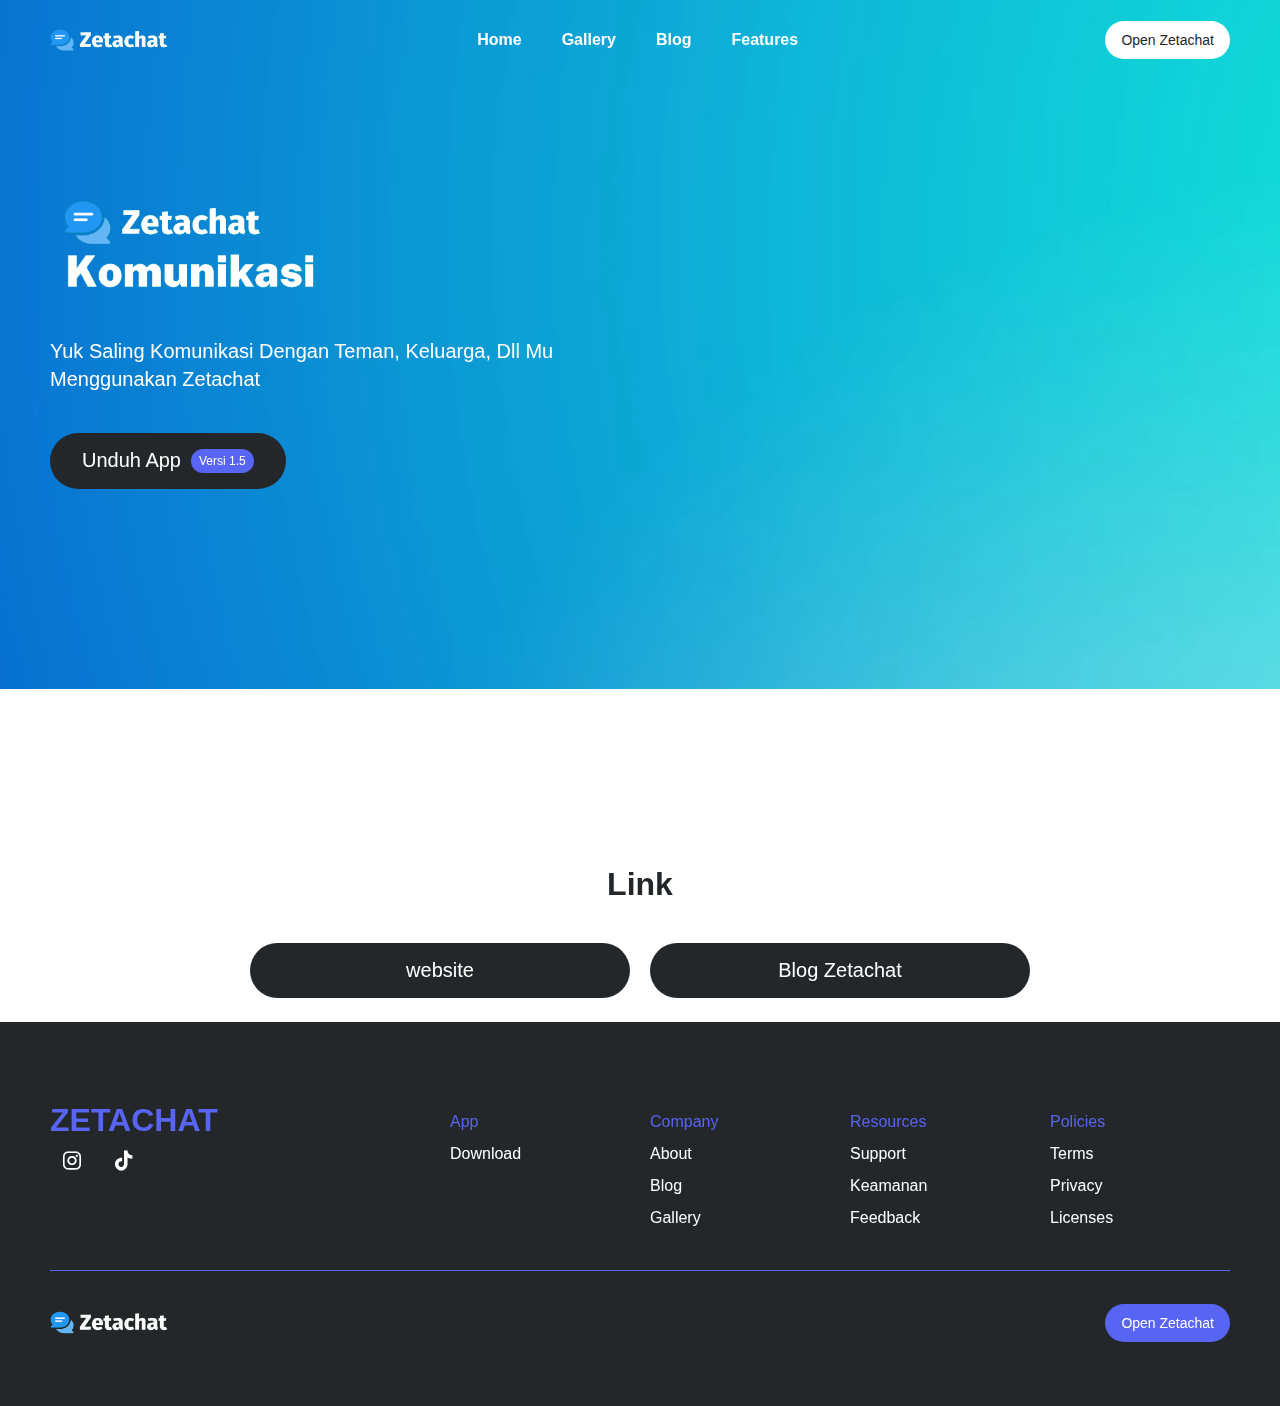
==== Link/index.html @ 3ad760a0 "first commit" ====
<!DOCTYPE html>
<html lang="en">

<head>
  <meta charset="UTF-8" />
  <meta http-equiv="X-UA-Compatible" content="IE=edge" />
  <meta name="viewport" content="width=device-width, initial-scale=1.0" />
  <title>Zetachat | Link</title>
  <link rel="icon" href="./assets/images/favicon.ico">
  <link rel="stylesheet" href="https://cdn.jsdelivr.net/npm/boxicons@latest/css/boxicons.min.css">
  <!-- or -->
  <link rel="stylesheet" href="https://unpkg.com/boxicons@latest/css/boxicons.min.css">
  <link rel="stylesheet" href="./assets/css/styles.css" />
</head>

<body>

  <div class="background">
    <!-- HEADER -->
    <header>

      <nav class="nav container">

        <a href="../Link/" class="nav__logo">
          <img src="assets/images/logo/1.png" alt="Zetachat" class="nav__logo-image" style="width: 120px;">
        </a>

        <div class="nav__menu">

          <a href="../Link/" class="nav__menu-logo nav__logo">
            <img src="assets/images/logo/2.png" alt="Zetachat" class="nav__logo-image">
          </a>

          <div class="nav__menu-divider"></div>

          <ul class="nav__list">
            <li class="nav__list-item">
              <a href="../Link/" class="nav__list-link">Home</a>
            </li>
            <li class="nav__list-item">
              <a href="../Link/" class="nav__list-link">Gallery</a>
            </li>
            <li class="nav__list-item">
              <a href="../Link/" class="nav__list-link">Blog</a>
            </li>
            <li class="nav__list-item">
              <a href="../Link/" class="nav__list-link">Features</a>
            </li>
          </ul>

          <button class="btn btn--action btn--close">
            <svg width="24" height="24" viewBox="0 0 12 12">
              <g fill="none" fill-rule="evenodd" aria-hidden="true">
                <path d="M0 0h12v12H0"></path>
                <path fill="currentColor"
                  d="M9.5 3.205L8.795 2.5 6 5.295 3.205 2.5l-.705.705L5.295 6 2.5 8.795l.705.705L6 6.705 8.795 9.5l.705-.705L6.705 6">
                </path>
              </g>
            </svg>
          </button>

          <div class="nav__menu-footer">
            <a href="/assets/aplikasi/Zetachat-1_5_debug.apk" class="btn btn--action btn--small btn--brand">
              <svg width="24" height="24" viewBox="0 0 24 24" class="btn__icon">
                <g fill="currentColor">
                  <path
                    d="M17.707 10.708L16.293 9.29398L13 12.587V2.00098H11V12.587L7.70697 9.29398L6.29297 10.708L12 16.415L17.707 10.708Z">
                  </path>
                  <path
                    d="M18 18.001V20.001H6V18.001H4V20.001C4 21.103 4.897 22.001 6 22.001H18C19.104 22.001 20 21.103 20 20.001V18.001H18Z">
                  </path>
                </g>
              </svg>
              Unduh App
            </a>
          </div>

        </div>

        <div class="nav__btn-group">
          <a href="/" class="btn btn--small btn--light">Open Zetachat</a>
          <button class="btn btn--action btn--open">
            <svg width="40" height="40" viewBox="0 0 40 40">
              <path fill="#fff" fill-rule="evenodd" clip-rule="evenodd"
                d="M33.3327 10H6.66602V15H33.3327V10ZM6.66602 18.3317H33.3327V23.3317H6.66602V18.3317ZM6.66602 26.665H33.3327V31.665H6.66602V26.665Z">
              </path>
            </svg>
          </button>
        </div>

      </nav>

    </header>

    <!-- SHOWCASE -->
    <section class="showcase">

      <div class="row container">

        <div class="showcase__images">
          <img src="assets/images/phone.png" alt="Zetachat" class="showcase__images-wumpus">
          <img src="assets/images/logo/3.png" alt="Zetachat" class="showcase__images-nitro">
        </div>

        <p class="showcase__paragraph adaptive-font adaptive-font--medium">
          Yuk Saling Komunikasi Dengan Teman, Keluarga, Dll Mu Menggunakan Zetachat
        </p>

        <div class="showcase__btn-group btn-group">
          <a href="/assets/aplikasi/Zetachat-1_5_debug.apk" class="btn btn--action btn--large btn--dark btn-group-btn">Unduh App<span
              class="btn-group-btn-pill">Versi 1.5</span></a>
        </div>

      </div>

    </section>

    <video loop autoplay class="background__video">
      <source src="assets/images/bg/bg.webm" type="video/webm">
      <source src="assets/images/bg/bg.mp4" type="video/mp4">
    </video>

  </div>

  <main>
    <!-- BENEFITS -->
    <div class="benefits__footer">
      <h3 class="benefits__footer-title adaptive-font">Link</h3>
      <div class="benefits__footer-btn-group btn-group">
        <a href="https://www.zetachat.my.id/" class="btn btn--action btn--large btn--dark btn-group-btn">website</a>
        <a href="https://www.blog-zetachat.my.id/" class="btn btn--action btn--large btn--dark btn-group-btn">Blog Zetachat</a>
      </div>
    </div>

    </div>

  </main>

  <!-- FOOTER -->
  <footer class="footer">

    <div class="row container">

      <div class="footer__info">
        <h4 class="footer__info-title">Zetachat</h4>
        <div style="padding: 10px;">
          <a href="https://www.instagram.com/zetachatid/?hl=id" class="footer__info-socials"><i class='bx bxl-instagram'></i></a>
          <a href="https://www.tiktok.com/@zetachatid" class="footer__info-socials"><i class='bx bxl-tiktok'></i></a>
        </div>
      </div>

      <div class="footer__spacer"></div>

      <div class="footer__group">
        <h5 class="footer__group-title">App</h5>
        <a href="/assets/aplikasi/Zetachat-1_5_debug.apk" class="footer__group-link">Download</a>
      </div>

      <div class="footer__group">
        <h5 class="footer__group-title">Company</h5>
        <a href="../Link/" class="footer__group-link">About</a>
        <a href="../Link/" class="footer__group-link">Blog</a>
        <a href="../Link/" class="footer__group-link">Gallery</a>
      </div>

      <div class="footer__group">
        <h5 class="footer__group-title">Resources</h5>
        <a href="../Link/" class="footer__group-link">Support</a>
        <a href="../Link/" class="footer__group-link">Keamanan</a>
        <a href="../Link/" class="footer__group-link">Feedback</a>
      </div>

      <div class="footer__group">
        <h5 class="footer__group-title">Policies</h5>
        <a href="../Link/" class="footer__group-link">Terms</a>
        <a href="../Link/" class="footer__group-link">Privacy</a>
        <a href="../Link/" class="footer__group-link">Licenses</a>
      </div>

      <div class="footer__divider"></div>

    </div>

    <div class="footer__misc container">
      <a href="../Link/" class="nav__logo">
        <img src="assets/images/logo/1.png" alt="Zetachat" class="nav__logo-image" style="width: 120px;">
      </a>
      <a href="" class="btn btn--small btn--brand">Open Zetachat</a>
    </div>

  </footer>
  <script src="./assets/js/app.js"></script>
</body>

</html>
---- Link/assets/css/styles.css ----
@font-face {
  font-family: "whitney";
  src: url("../../fonts/whitneylight.woff") format("woff");
  font-weight: 300;
}
@font-face {
  font-family: "whitney";
  src: url("../../fonts/whitneybook.woff") format("woff");
  font-weight: 400;
}
@font-face {
  font-family: "whitney";
  src: url("../../fonts/whitneybold.woff") format("woff");
  font-weight: 800;
}
:root {
  --light-color: #fff;
  --dark-color: #23272a;
  --brand-color: #5865f2;
  --card-gradient-1: linear-gradient(142.53deg, #00a295, #26e8f4 98.75%), #3dcda7;
  --card-gradient-2: linear-gradient(321.82deg, #21f2ff, #4181ff 59.22%, #4475ff 98.02%), #7196ff;
  --card-gradient-3: linear-gradient(138.46deg, #3e70ff 1.48%, #9a98ff 98.75%), #ff73fa;
  --card-gradient-4: linear-gradient(141.85deg, #7e7bff, #ff73fa);
  --card-gradient-5: linear-gradient(141.48deg, #f837ee 1.35%, #ffcd4b);
  --card-gradient-6: linear-gradient(321.73deg, #ffcd4b -1.09%, #ee6315 100.65%);
  --font-size-normal: 1.6rem;
  --font-size-medium: clamp(1.6rem, 2vw, 2rem);
  --font-size-large: clamp(2rem, 4vw, 4rem);
  --number-of-columns: 4;
  --page-gutter: 2.4rem;
  --whitney-font: "whitney", "Helvetica", sans-serif;
}
@media screen and (min-width: 48em) {
  :root {
    --number-of-columns: 8;
    --page-gutter: 4rem;
  }
}
@media screen and (min-width: 64em) {
  :root {
    --number-of-columns: 12;
  }
}

*,
*::before,
*::after {
  margin: 0;
  padding: 0;
  box-sizing: border-box;
}

html {
  font-size: 62.5%;
}

body {
  font-family: var(--whitney-font);
  font-size: var(--font-size-normal);
  line-height: 1.15;
  color: var(--light-color);
  font-weight: 300;
}

a {
  text-decoration: none;
  color: inherit;
}

ul {
  list-style: none;
}

img,
picture {
  display: block;
  max-width: 100%;
}

input,
button {
  font: inherit;
  background-color: transparent;
  border: none;
}

.adaptive-font {
  text-align: center;
}
.adaptive-font--medium {
  font-size: var(--font-size-medium);
  line-height: 140%;
}
.adaptive-font--large {
  font-size: var(--font-size-large);
}

.btn {
  border-radius: 4rem;
  cursor: pointer;
  transition-property: background-color, box-shadow, color;
  transition-duration: 0.2s;
  transition-timing-function: ease-in-out;
}
.btn:hover {
  box-shadow: 0 0.8rem 1.5rem rgba(0, 0, 0, 0.2);
}
.btn--action {
  display: inline-flex;
  align-items: center;
  cursor: none;
}
.btn--light {
  background-color: var(--light-color);
  color: var(--dark-color);
}
.btn--light:hover {
  color: var(--brand-color);
}
.btn--small {
  font-size: 1.4rem;
  line-height: 2.4rem;
  font-weight: 400;
  margin-right: 1.6rem;
  padding: 0.7rem 1.6rem;
}
.btn--brand {
  display: flex;
  justify-content: center;
  background-color: var(--brand-color);
  margin-right: 0;
}
.btn--brand:hover {
  background-color: #7983f5;
}
.btn__icon {
  margin-right: 0.8rem;
}
.btn--large {
  font-size: 2rem;
  padding: 1.6rem 3.2rem;
  border-radius: 2.8rem;
}
.btn--dark {
  background-color: var(--dark-color);
}
.btn--dark:hover {
  background-color: #36393f;
}
.btn--close {
  position: absolute;
  top: 2.4rem;
  right: 2.4rem;
  margin: -0.8rem;
  padding: 0.8rem;
  z-index: 999;
}
@media screen and (min-width: 64em) {
  .btn--small {
    margin-right: 0;
  }
  :is(.btn--open, .btn--close) {
    display: none;
    cursor: none;
  }
}

.btn-group {
  margin-top: 4rem;
}
.btn-group-btn {
  display: flex;
  justify-content: center;
  margin-bottom: 2.4rem;
  font-weight: 400;
}
.btn-group-btn-pill {
  background-color: var(--brand-color);
  border-radius: 2.4rem;
  padding-inline: 0.8rem;
  margin-left: 1rem;
  font-size: 1.2rem;
  line-height: 2.4rem;
  font-weight: 300;
}
@media screen and (min-width: 48em) {
  .btn-group {
    display: flex;
  }
  .btn-group-btn:first-child {
    margin-right: 4rem;
  }
}

.container {
  max-width: 126rem;
  margin-inline: auto;
  padding-inline: var(--page-gutter);
}

.row {
  display: grid;
  grid-template-columns: repeat(var(--number-of-columns), 1fr);
  -moz-column-gap: 2rem;
       column-gap: 2rem;
}
.row > * {
  grid-column: span var(--number-of-columns);
}

.nav {
  display: flex;
  align-items: center;
  justify-content: space-between;
  height: 8rem;
}
.nav__logo-image {
  display: block;
}
.nav__btn-group {
  display: flex;
  align-items: center;
}
.nav__backdrop {
  position: fixed;
  inset: 0;
  background-color: rgba(0, 0, 0, 0.3);
  z-index: 997;
}
.nav__menu {
  position: fixed;
  top: 0;
  right: 0;
  bottom: 0;
  z-index: 998;
  width: 33rem;
  background-color: var(--light-color);
  border-top-left-radius: 0.8rem;
  border-bottom-left-radius: 0.8rem;
  padding: 2.4rem 4.8rem 12rem 2.4rem;
  transform: translateX(33rem);
}
.nav__menu--active {
  transform: translateX(0);
  transition: transform 0.15s;
}
.nav__menu-divider {
  height: 1px;
  background-color: #ebedef;
  margin-top: 2.4rem;
  margin-bottom: 1.6rem;
}
.nav__menu-footer {
  position: absolute;
  left: 0;
  right: 0;
  bottom: 0;
  padding: 2.4rem;
}
.nav__list {
  display: flex;
  flex-direction: column;
}
.nav__list-link {
  display: block;
  padding: 0.8rem 1.6rem;
  color: var(--dark-color);
}
@media screen and (min-width: 64em) {
  .nav__menu {
    position: initial;
    width: initial;
    background-color: transparent;
    border-radius: initial;
    padding: initial;
    transform: initial;
  }
  :is(.nav__menu-logo, .nav__menu-divider, .nav__menu-footer) {
    display: none;
  }
  .nav__list {
    flex-direction: row;
  }
  .nav__list-link {
    padding: 1rem;
    margin-inline: 1rem;
    color: var(--light-color);
    font-weight: 600;
  }
  .nav__list-link:hover {
    text-decoration: underline;
  }
}

.background {
  position: relative;
  background-image: linear-gradient(90deg, #b473f5, #e292aa);
}
.background__video {
  display: none;
}
@media screen and (min-width: 64em) {
  .background {
    background: transparent;
    overflow: hidden;
  }
  .background__video {
    display: block;
    position: absolute;
    top: 72%;
    left: 50%;
    transform: translate(-50%, -50%);
    z-index: -1;
    min-width: 140%;
    min-height: 150%;
  }
}
@media screen and (min-width: 81.25em) {
  .background__video {
    top: 75%;
    min-height: 135%;
  }
}
@media screen and (min-width: 107.5em) {
  .background__video {
    top: 80%;
    min-height: 130%;
  }
}

.showcase {
  padding-top: 5.6rem;
  padding-bottom: 11.2rem;
  overflow-x: hidden;
}
.showcase__images {
  position: relative;
}
.showcase__images-wumpus {
  position: absolute;
  left: 40%;
  transform: translateX(1.2rem);
  width: 40rem;
}
.showcase__images-nitro {
  width: 30rem;
  margin-top: 15.2rem;
  margin-inline: auto;
}
.showcase__paragraph {
  margin-top: 4rem;
}
@media screen and (min-width: 48em) {
  .showcase {
    padding-top: 8rem;
    padding-bottom: 13.6rem;
  }
  .showcase__paragraph {
    grid-column: 2/span 6;
  }
  .showcase__btn-group {
    justify-content: center;
  }
}
@media screen and (min-width: 64em) {
  .showcase {
    padding-top: 12rem;
    padding-bottom: 17.6rem;
  }
  .showcase__images-wumpus {
    display: none;
  }
  .showcase__images-nitro {
    margin: 0;
  }
  .showcase__paragraph {
    text-align: left;
  }
  .showcase__btn-group {
    flex-wrap: wrap;
    justify-content: left;
  }
  :is(.showcase__images-nitro, .showcase__paragraph, .showcase__btn-group) {
    grid-column: 1/span 6;
  }
}

.benefits {
  padding-top: 5.6rem;
  padding-bottom: 3.2rem;
}
.benefits__heading {
  color: var(--dark-color);
}
.benefits__title {
  font-weight: 800;
  line-height: 95%;
  text-transform: uppercase;
}
.benefits__subtitle {
  margin-top: 2.4rem;
}
.benefits__cards {
  gap: 2rem;
  margin-top: 5.6rem;
}
.benefits__card {
  padding: 3.2rem;
  border-radius: 0.8rem;
  text-align: center;
}
.benefits__card-title {
  font-weight: bold;
  font-size: 20px;
}
.benefits__card-description {
  line-height: 2.4rem;
  margin-top: 1.2rem;
  text-align: left;
}
.benefits__card-image {
  margin-top: 2rem;
  margin-inline: auto;
}
.benefits__card:nth-child(1) {
  background: var(--card-gradient-1);
}
.benefits__card:nth-child(2) {
  background: var(--card-gradient-2);
}
.benefits__card:nth-child(3) {
  background: var(--card-gradient-3);
}
.benefits__card:nth-child(4) {
  background: var(--card-gradient-4);
}
.benefits__card:nth-child(5) {
  background: var(--card-gradient-5);
}
.benefits__card:nth-child(6) {
  background: var(--card-gradient-6);
}
.benefits__card:nth-child(5) img, .benefits__card:nth-child(6) img {
  width: 17.7rem;
  height: 11.6rem;
}
.benefits__footer {
  padding-top: 5.6rem;
}
.benefits__footer-title {
  font-size: clamp(1.8rem, 3vw, 3.2rem);
  line-height: 120%;
  color: var(--dark-color);
}
@media screen and (min-width: 48em) {
  .benefits {
    padding-top: 8rem;
    padding-bottom: 5.6rem;
  }
  .benefits__cards {
    margin-top: 8rem;
  }
  .benefits__card {
    grid-column: span 4;
  }
  .benefits__footer {
    margin-top: 8rem;
  }
  .benefits__footer .btn {
    width: 100%;
  }
  .benefits__footer .btn:first-child {
    margin-right: 2rem;
  }
}
@media screen and (min-width: 64em) {
  .benefits {
    padding-top: 12rem;
    padding-bottom: 9.6rem;
  }
  .benefits__cards {
    margin-top: 12rem;
  }
  .benefits__footer {
    margin-top: 12rem;
  }
  .benefits__footer-btn-group {
    justify-content: center;
  }
  .benefits__footer .btn {
    width: 38rem;
  }
}

.nitro-classic {
  padding-block: 5.6rem;
  background-color: #7289da;
}
.nitro-classic__image {
  width: 20rem;
}
.nitro-classic__paragraph {
  text-align: left;
  margin-top: 2.4rem;
  line-height: 1.625;
}
.nitro-classic__btn-group {
  margin-top: 3.2rem;
}
@media screen and (min-width: 48em) {
  .nitro-classic {
    padding-block: 8rem;
  }
  .nitro-classic__content {
    grid-column: 1/span 6;
  }
}
@media screen and (min-width: 64em) {
  .nitro-classic {
    padding-top: 12rem;
    padding-bottom: 15rem;
  }
  .nitro-classic__content {
    grid-column: 7/span 6;
  }
}

.footer {
  background-color: var(--dark-color);
  padding-top: 8rem;
  padding-bottom: 6.4rem;
}
.footer__info {
  grid-column: span 3;
  margin-bottom: 5.6rem;
}
.footer__info-title {
  font-size: 3.2rem;
  text-transform: uppercase;
  color: var(--brand-color);
}
.footer__info-languages {
  margin-block: 2.4rem;
  display: flex;
  align-items: center;
  font-size: 1.4rem;
  cursor: pointer;
}
.footer__info-languages img {
  width: 2.4rem;
}
.footer__info-languages span {
  margin-inline: 0.8rem;
}
.footer__info-socials {
  font-size: 2.4rem;
  margin-right: 2.4rem;
}
.footer__spacer {
  display: none;
}
.footer__group {
  grid-column: span 2;
  margin-bottom: 4rem;
  line-height: 2.4rem;
}
.footer__group-title {
  padding-top: 0.8rem;
  font-size: inherit;
  color: var(--brand-color);
  font-weight: 400;
}
.footer__group-link {
  display: block;
  margin-top: 0.8rem;
}
.footer__group-link:hover {
  text-decoration: underline;
}
.footer__divider {
  grid-column: 1/-1;
  height: 1px;
  background-color: var(--brand-color);
  margin-bottom: 3.2rem;
}
.footer__misc {
  display: flex;
  align-items: center;
  justify-content: space-between;
}
@media screen and (min-width: 48em) {
  .footer__info {
    grid-row-end: span 2;
  }
  .footer__spacer {
    display: block;
    grid-column: span 1;
    grid-row: span 2;
  }
}/*# sourceMappingURL=styles.css.map */
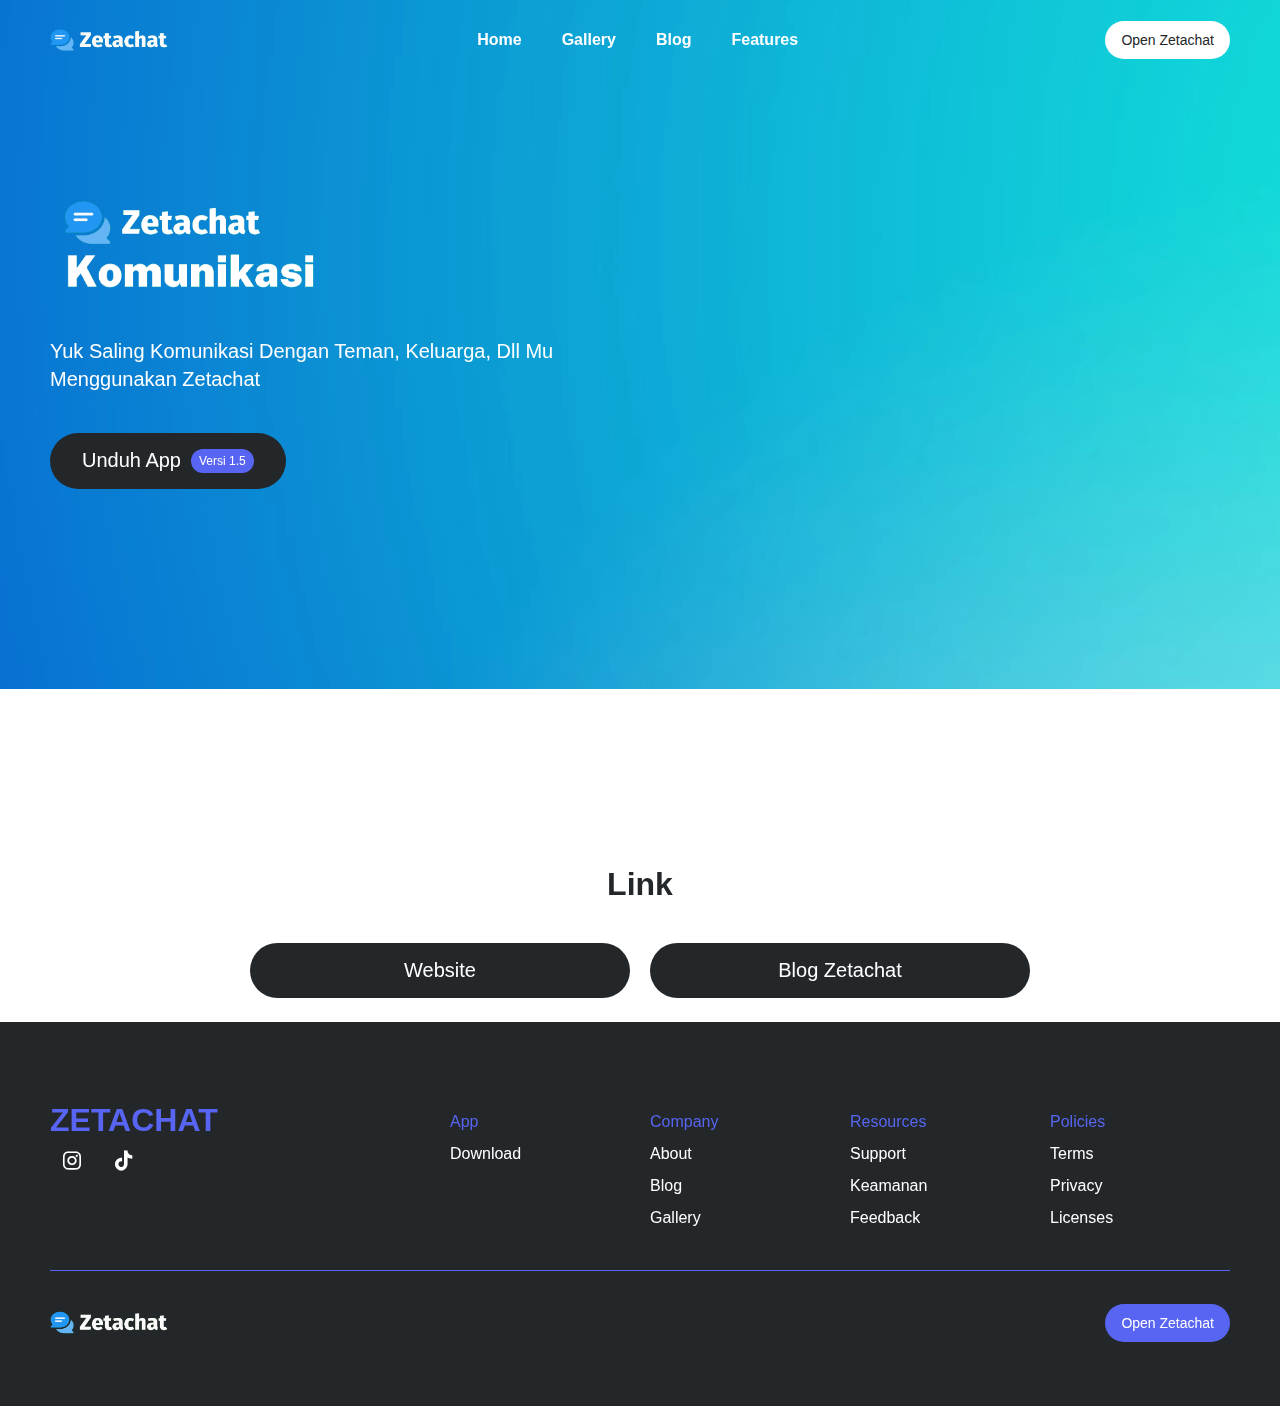
==== commit 0b9251fb: "first commit" ====
--- a/Link/index.html
+++ b/Link/index.html
@@ -6,7 +6,7 @@
   <meta http-equiv="X-UA-Compatible" content="IE=edge" />
   <meta name="viewport" content="width=device-width, initial-scale=1.0" />
   <title>Zetachat | Link</title>
-  <link rel="icon" href="./assets/images/favicon.ico">
+  <link rel="icon" href="/assets/images/logo/zetachat-icon.png">
   <link rel="stylesheet" href="https://cdn.jsdelivr.net/npm/boxicons@latest/css/boxicons.min.css">
   <!-- or -->
   <link rel="stylesheet" href="https://unpkg.com/boxicons@latest/css/boxicons.min.css">
@@ -126,8 +126,8 @@
     <!-- BENEFITS -->
     <div class="benefits__footer">
       <h3 class="benefits__footer-title adaptive-font">Link</h3>
-      <div class="benefits__footer-btn-group btn-group">
-        <a href="https://www.zetachat.my.id/" class="btn btn--action btn--large btn--dark btn-group-btn">website</a>
+      <div class="benefits__footer-btn-group showcase__btn-group btn-group">
+        <a href="https://www.zetachat.my.id/" class="btn btn--action btn--large btn--dark btn-group-btn">Website</a>
         <a href="https://www.blog-zetachat.my.id/" class="btn btn--action btn--large btn--dark btn-group-btn">Blog Zetachat</a>
       </div>
     </div>
